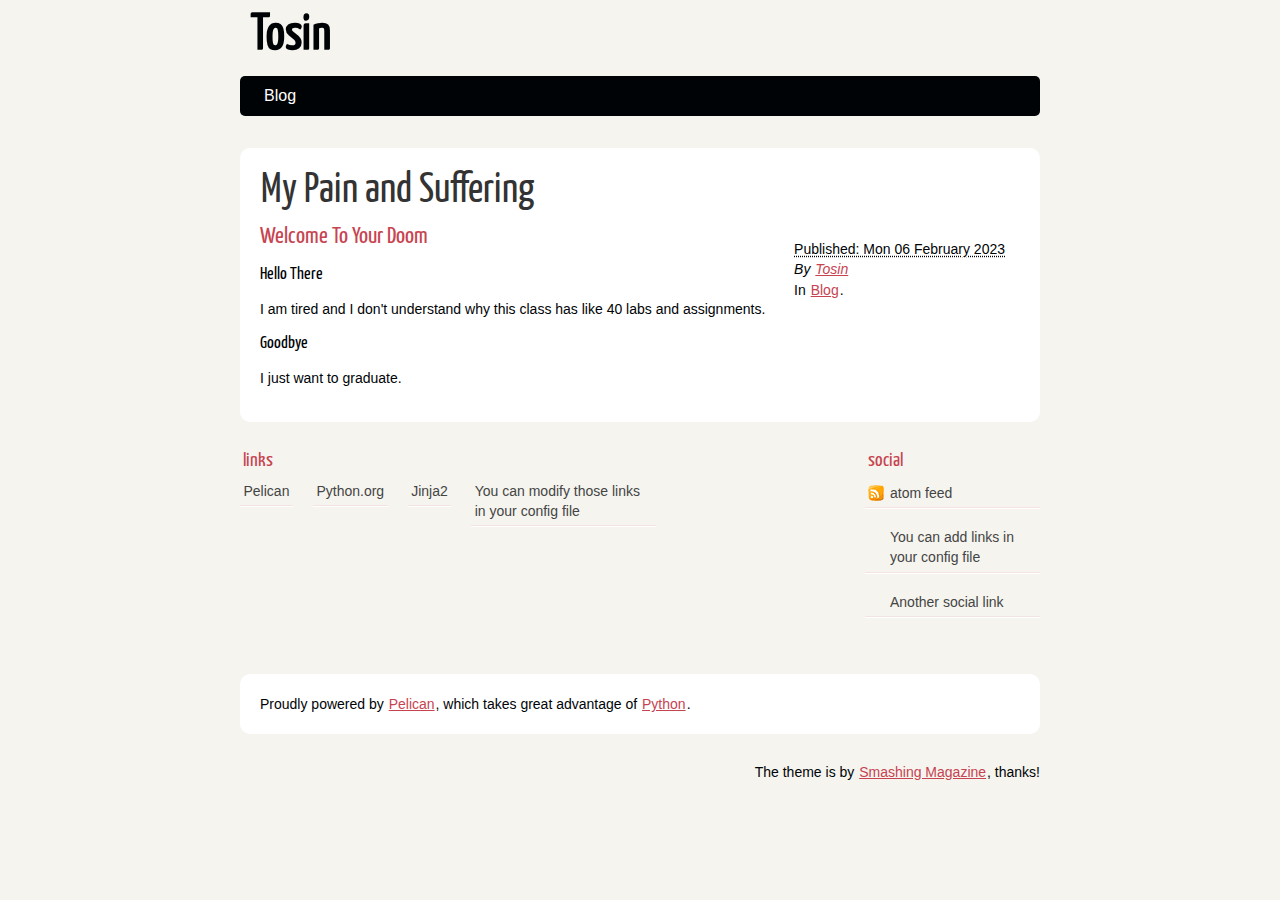
==== index.html @ 2349d955 "Generate Pelican site" ====
<!DOCTYPE html>
<html lang="en">
<head>
        <meta charset="utf-8" />
        <meta name="viewport" content="width=device-width, initial-scale=1.0" />
        <meta name="generator" content="Pelican" />
        <title>Tosin</title>
        <link rel="stylesheet" href="https://tkuye.github.io/theme/css/main.css" />
        <link href="https://tkuye.github.io/feeds/all.atom.xml" type="application/atom+xml" rel="alternate" title="Tosin Atom Feed" />
</head>

<body id="index" class="home">
        <header id="banner" class="body">
                <h1><a href="https://tkuye.github.io/">Tosin</a></h1>
                <nav><ul>
                    <li><a href="https://tkuye.github.io/category/blog.html">Blog</a></li>
                </ul></nav>
        </header><!-- /#banner -->

            <aside id="featured" class="body">
                <article>
                    <h1 class="entry-title"><a href="https://tkuye.github.io/my-pain-and-suffering.html">My Pain and Suffering</a></h1>
<footer class="post-info">
        <abbr class="published" title="2023-02-06T08:00:00-07:00">
                Published: Mon 06 February 2023
        </abbr>

        <address class="vcard author">
                By                         <a class="url fn" href="https://tkuye.github.io/author/tosin.html">Tosin</a>
        </address>
<p>In <a href="https://tkuye.github.io/category/blog.html">Blog</a>.</p>

</footer><!-- /.post-info --><h2>Welcome To Your Doom</h2>
<h4>Hello There</h4>
<p>I am tired and I don't understand why this class has like 40 labs and assignments. </p>
<h4>Goodbye</h4>
<p>I just want to graduate. </p>                </article>
            </aside><!-- /#featured -->
        <section id="extras" class="body">
                <div class="blogroll">
                        <h2>links</h2>
                        <ul>
                            <li><a href="https://getpelican.com/">Pelican</a></li>
                            <li><a href="https://www.python.org/">Python.org</a></li>
                            <li><a href="https://palletsprojects.com/p/jinja/">Jinja2</a></li>
                            <li><a href="#">You can modify those links in your config file</a></li>
                        </ul>
                </div><!-- /.blogroll -->
                <div class="social">
                        <h2>social</h2>
                        <ul>
                            <li><a href="https://tkuye.github.io/feeds/all.atom.xml" type="application/atom+xml" rel="alternate">atom feed</a></li>

                            <li><a href="#">You can add links in your config file</a></li>
                            <li><a href="#">Another social link</a></li>
                        </ul>
                </div><!-- /.social -->
        </section><!-- /#extras -->

        <footer id="contentinfo" class="body">
                <address id="about" class="vcard body">
                Proudly powered by <a href="https://getpelican.com/">Pelican</a>, which takes great advantage of <a href="https://www.python.org/">Python</a>.
                </address><!-- /#about -->

                <p>The theme is by <a href="https://www.smashingmagazine.com/2009/08/designing-a-html-5-layout-from-scratch/">Smashing Magazine</a>, thanks!</p>
        </footer><!-- /#contentinfo -->

</body>
</html>
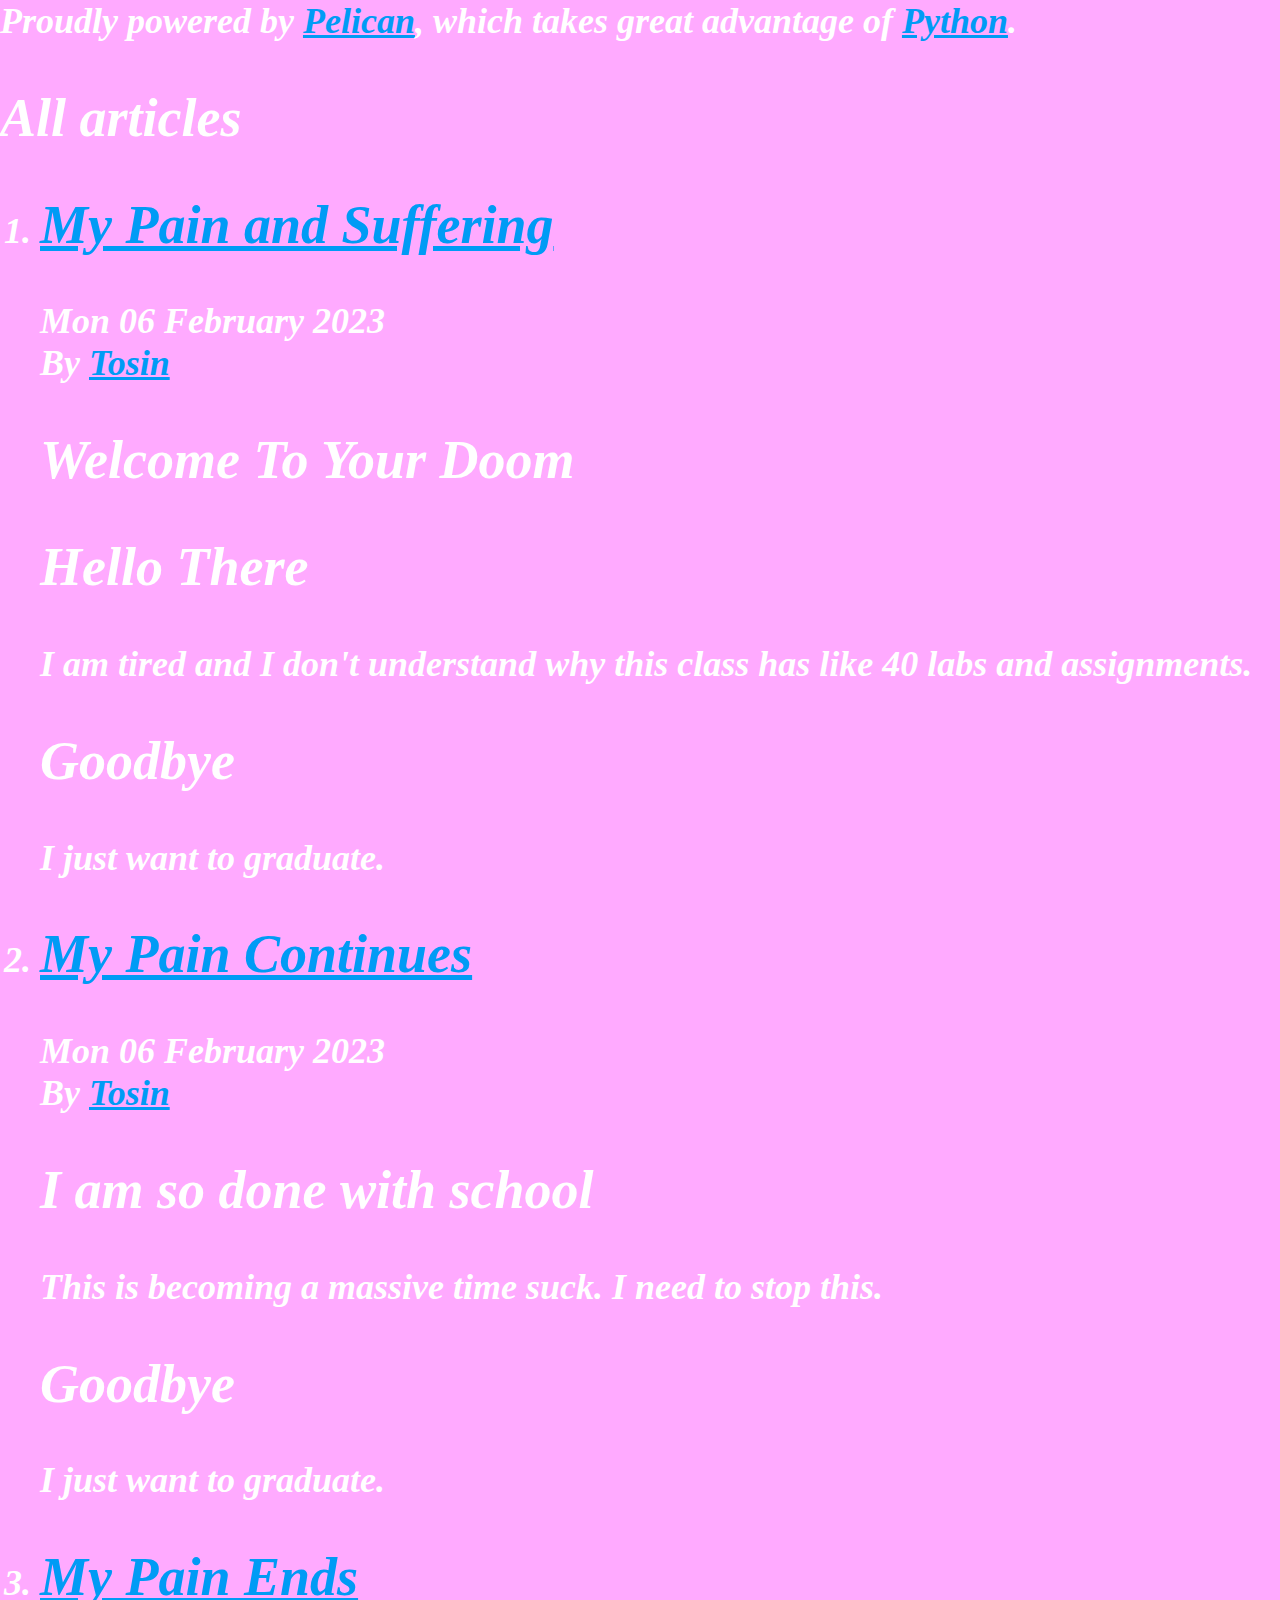
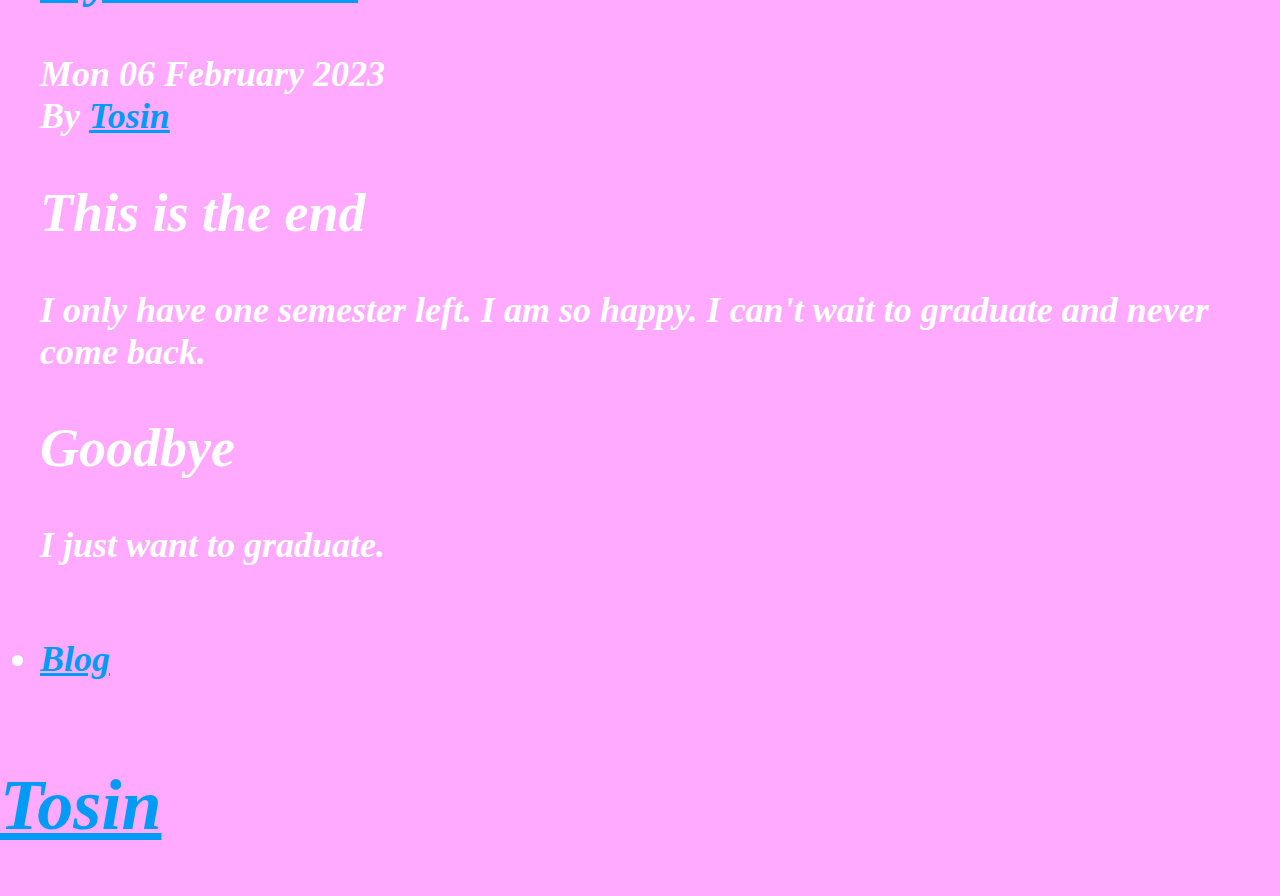
==== commit 628661e5: "Generate Pelican site" ====
--- a/index.html
+++ b/index.html
@@ -1,69 +1,73 @@
 <!DOCTYPE html>
 <html lang="en">
 <head>
+        <title>Tosin</title>
         <meta charset="utf-8" />
-        <meta name="viewport" content="width=device-width, initial-scale=1.0" />
         <meta name="generator" content="Pelican" />
-        <title>Tosin</title>
-        <link rel="stylesheet" href="https://tkuye.github.io/theme/css/main.css" />
-        <link href="https://tkuye.github.io/feeds/all.atom.xml" type="application/atom+xml" rel="alternate" title="Tosin Atom Feed" />
+        <link href="https://tkuye.github.io/feeds/all.atom.xml" type="application/atom+xml" rel="alternate" title="Tosin Full Atom Feed" />
+
+  <link rel="stylesheet" type="text/css" href="https://tkuye.github.io/theme/style.css" />
 </head>
 
 <body id="index" class="home">
         <header id="banner" class="body">
                 <h1><a href="https://tkuye.github.io/">Tosin</a></h1>
-                <nav><ul>
-                    <li><a href="https://tkuye.github.io/category/blog.html">Blog</a></li>
-                </ul></nav>
         </header><!-- /#banner -->
+        <nav id="menu"><ul>
+            <li><a href="https://tkuye.github.io/category/blog.html">Blog</a></li>
+        </ul></nav><!-- /#menu -->
+<section id="content">
+<h2>All articles</h2>
 
-            <aside id="featured" class="body">
-                <article>
-                    <h1 class="entry-title"><a href="https://tkuye.github.io/my-pain-and-suffering.html">My Pain and Suffering</a></h1>
-<footer class="post-info">
-        <abbr class="published" title="2023-02-06T08:00:00-07:00">
-                Published: Mon 06 February 2023
-        </abbr>
-
-        <address class="vcard author">
-                By                         <a class="url fn" href="https://tkuye.github.io/author/tosin.html">Tosin</a>
-        </address>
-<p>In <a href="https://tkuye.github.io/category/blog.html">Blog</a>.</p>
-
-</footer><!-- /.post-info --><h2>Welcome To Your Doom</h2>
-<h4>Hello There</h4>
+<ol id="post-list">
+        <li><article class="hentry">
+                <header> <h2 class="entry-title"><a href="https://tkuye.github.io/my-pain-and-suffering.html" rel="bookmark" title="Permalink to My Pain and Suffering">My Pain and Suffering</a></h2> </header>
+                <footer class="post-info">
+                    <time class="published" datetime="2023-02-06T08:00:00-07:00"> Mon 06 February 2023 </time>
+                    <address class="vcard author">By
+                        <a class="url fn" href="https://tkuye.github.io/author/tosin.html">Tosin</a>
+                    </address>
+                </footer><!-- /.post-info -->
+                <div class="entry-content"> <h2>Welcome To Your Doom</h2>
+<h2>Hello There</h2>
 <p>I am tired and I don't understand why this class has like 40 labs and assignments. </p>
-<h4>Goodbye</h4>
-<p>I just want to graduate. </p>                </article>
-            </aside><!-- /#featured -->
-        <section id="extras" class="body">
-                <div class="blogroll">
-                        <h2>links</h2>
-                        <ul>
-                            <li><a href="https://getpelican.com/">Pelican</a></li>
-                            <li><a href="https://www.python.org/">Python.org</a></li>
-                            <li><a href="https://palletsprojects.com/p/jinja/">Jinja2</a></li>
-                            <li><a href="#">You can modify those links in your config file</a></li>
-                        </ul>
-                </div><!-- /.blogroll -->
-                <div class="social">
-                        <h2>social</h2>
-                        <ul>
-                            <li><a href="https://tkuye.github.io/feeds/all.atom.xml" type="application/atom+xml" rel="alternate">atom feed</a></li>
-
-                            <li><a href="#">You can add links in your config file</a></li>
-                            <li><a href="#">Another social link</a></li>
-                        </ul>
-                </div><!-- /.social -->
-        </section><!-- /#extras -->
-
+<h2>Goodbye</h2>
+<p>I just want to graduate. </p> </div><!-- /.entry-content -->
+        </article></li>
+        <li><article class="hentry">
+                <header> <h2 class="entry-title"><a href="https://tkuye.github.io/my-pain-continues.html" rel="bookmark" title="Permalink to My Pain Continues">My Pain Continues</a></h2> </header>
+                <footer class="post-info">
+                    <time class="published" datetime="2023-02-06T08:00:00-07:00"> Mon 06 February 2023 </time>
+                    <address class="vcard author">By
+                        <a class="url fn" href="https://tkuye.github.io/author/tosin.html">Tosin</a>
+                    </address>
+                </footer><!-- /.post-info -->
+                <div class="entry-content"> <h2>I am so done with school</h2>
+<p>This is becoming a massive time suck. I need to stop this. </p>
+<h2>Goodbye</h2>
+<p>I just want to graduate.</p> </div><!-- /.entry-content -->
+        </article></li>
+        <li><article class="hentry">
+                <header> <h2 class="entry-title"><a href="https://tkuye.github.io/my-pain-ends.html" rel="bookmark" title="Permalink to My Pain Ends">My Pain Ends</a></h2> </header>
+                <footer class="post-info">
+                    <time class="published" datetime="2023-02-06T08:00:00-07:00"> Mon 06 February 2023 </time>
+                    <address class="vcard author">By
+                        <a class="url fn" href="https://tkuye.github.io/author/tosin.html">Tosin</a>
+                    </address>
+                </footer><!-- /.post-info -->
+                <div class="entry-content"> <h2>This is the end</h2>
+<p>I only have one semester left. I am so happy.
+I can't wait to graduate and never come back. </p>
+<h2>Goodbye</h2>
+<p>I just want to graduate.</p> </div><!-- /.entry-content -->
+        </article></li>
+</ol><!-- /#posts-list -->
+</section><!-- /#content -->
         <footer id="contentinfo" class="body">
                 <address id="about" class="vcard body">
-                Proudly powered by <a href="https://getpelican.com/">Pelican</a>, which takes great advantage of <a href="https://www.python.org/">Python</a>.
+                Proudly powered by <a href="https://getpelican.com/">Pelican</a>,
+                which takes great advantage of <a href="https://www.python.org/">Python</a>.
                 </address><!-- /#about -->
-
-                <p>The theme is by <a href="https://www.smashingmagazine.com/2009/08/designing-a-html-5-layout-from-scratch/">Smashing Magazine</a>, thanks!</p>
         </footer><!-- /#contentinfo -->
-
 </body>
 </html>